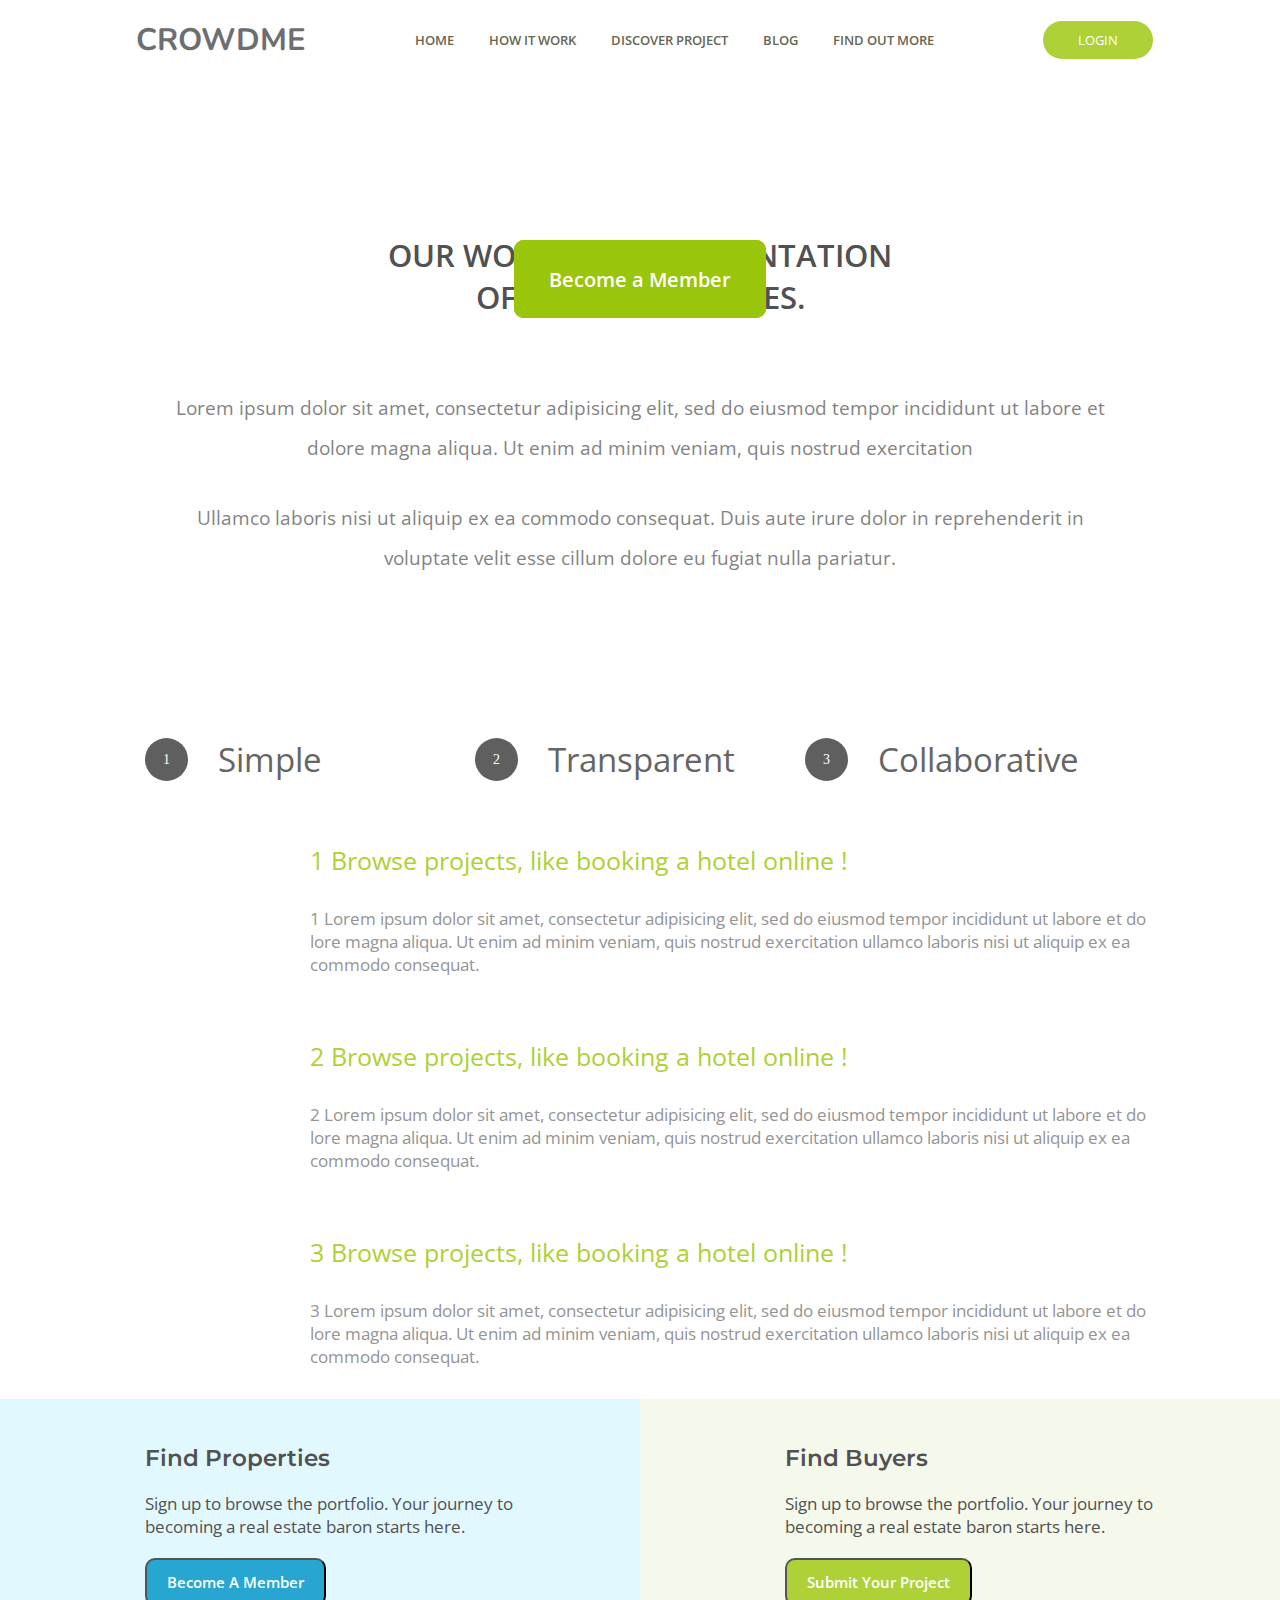
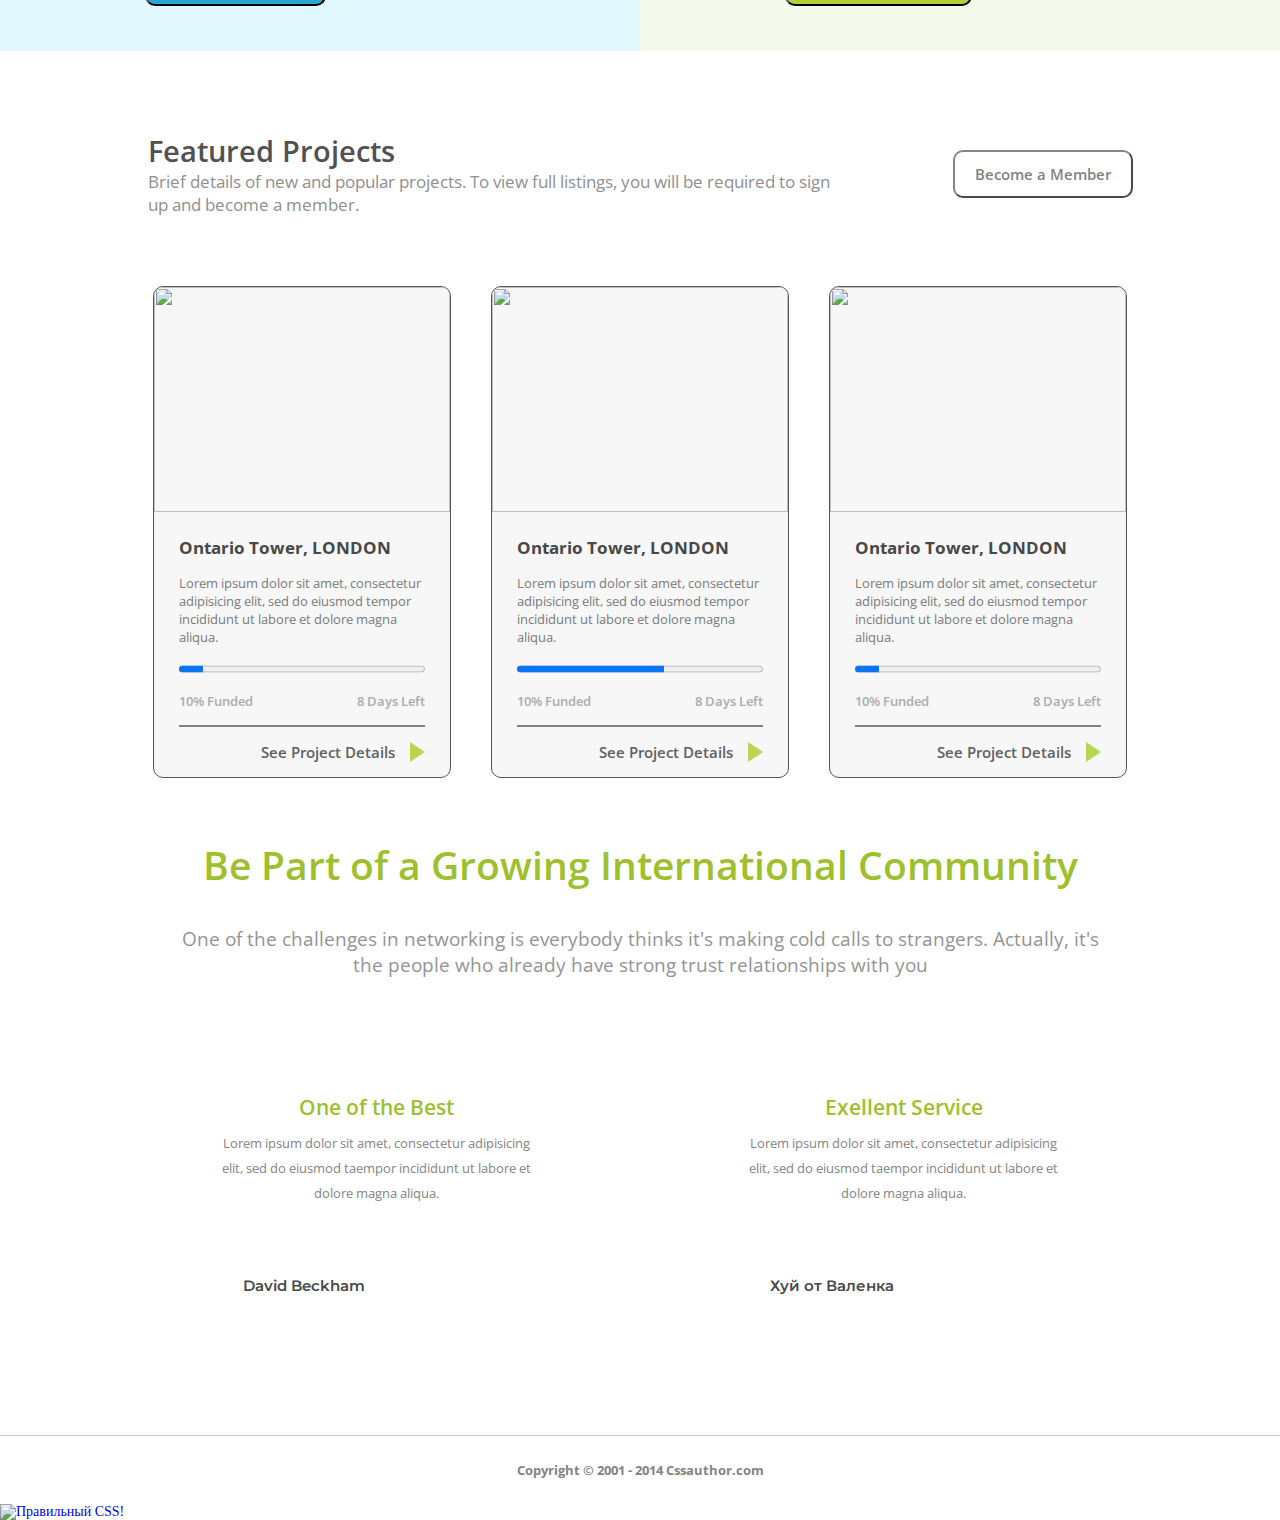
==== index.html @ 81862ed4 "Add files via upload" ====
<!DOCTYPE html>
<html>
<head>
	<meta charset="utf-8">
	<meta name="viewport" content="width=device-width, initial-scale=1">
	<title>Crowdme</title>
	<link rel="stylesheet" type="text/css" href="css/all.min.css">
	<link rel="stylesheet" type="text/css" href="css/style.css">
	<link rel="stylesheet" href="css/991.css">
	<link rel="stylesheet" href="css/767.css">
	<link rel="stylesheet" href="css/575.css">

	<link href="https://fonts.googleapis.com/css2?family=Nunito&display=swap" rel="stylesheet">
	<link href="https://fonts.googleapis.com/css2?family=Open+Sans:wght@400;600&display=swap" rel="stylesheet">
	<link href="https://fonts.googleapis.com/css2?family=Montserrat&display=swap" rel="stylesheet"></head>
<body>
	<div class="wrapper">
		<!-- ----------start top----------- -->
		<div class="top">
			<div class="wrap_top">
				<div class="logo">
					<img src="img/logo.png" alt=""> <strong>Crowdme</strong>
				</div>
				<div class="burger"></div>
				<nav class="nav">
					<ul>
						<li>
							<a href="#">home</a>
						</li>
						<li>
							<a href="#work">how it work</a>
						</li>
						<li>
							<a href="#">discover project</a>
						</li>
						<li>
							<a href="#">blog</a>
						</li>
						<li>
							<a href="#">find out more</a>
						</li>
					</ul>
				</nav>
				<div class="login">
					<a href="#">login</a>
				</div>
			</div>
		</div>
		<!-- ----------end top----------- -->
		<!-- ----------start slider1----------- -->
		<div class="slider">
			<div class="slider_item">
				<div class="bg_pic">
					<img src="img/slide1.jpg" alt="">
				</div>
				<div class="slider_text">
					<h2>
						Intellectual Property has the Shelf Life
						<br>
						<span>of a Banana.</span>
					</h2>
					<a href="#">Become a Member</a>
				</div>
			</div>
			<div class="slider_item">
				<div class="bg_pic">
					<img src="img/slide2.jpg" alt=""></div>
				<div class="slider_text">
					<h2>
						Сначала отсосать, а потом
						<br>
						<span>ба-ла-лай-ка!.</span>
					</h2>
					<a href="#">Become a Member</a>
				</div>
			</div>
			<div class="slider_item">
				<div class="bg_pic">
					<img src="img/slide3.jpg" alt=""></div>
				<div class="slider_text">
					<h2>
						Intellectual Property has the Shelf Life
						<br>
						<span>of a Banana.</span>
					</h2>
					<a href="#">Become a Member</a>
				</div>
			</div>
		</div>
		<!-- ----------end slider1----------- -->
		<!-- -------------start work------------ -->
		<div class="work" id="work">
			<img src="img/sber.png" alt="">
			<h1>
				Our work is the presentation
				<br>of our capabilities.</h1>
			<p>
				Lorem ipsum dolor sit amet, consectetur adipisicing elit, sed do eiusmod tempor incididunt ut labore et dolore magna aliqua. Ut enim ad minim veniam, quis nostrud exercitation
			</p>
			<p>
				Ullamco laboris nisi ut aliquip ex ea commodo consequat. Duis aute irure dolor in reprehenderit in voluptate velit esse cillum dolore eu fugiat nulla pariatur.
			</p>
		</div>
		<!-- -------------end work------------ -->
		<!-- -------------start tabs----------- -->
		<div class="tabs_container">
			<div class="tabs">
				<div class="tab one">
					<p>Simple</p>
				</div>
				<div class="tab two">
					<p>Transparent</p>
				</div>
				<div class="tab three">
					<p>Collaborative</p>
				</div>
			</div>
			<div class="tab_text">
				<div class="tab_item">
					<div class="tab_item-pic">
						<img src="img/o4ki-1.png" alt="">
					</div>
					<div class="tab_item-text">
						<h3>1 Browse projects, like booking a hotel online !</h3>
						<p>
							1 Lorem ipsum dolor sit amet, consectetur adipisicing elit, sed do eiusmod tempor incididunt ut labore et do lore magna aliqua. Ut enim ad minim veniam, quis nostrud exercitation ullamco laboris nisi ut aliquip ex ea commodo consequat.
						</p>
					</div>
				</div>
				<div class="tab_item">
					<div class="tab_item-pic">
						<img src="img/o4ki-2.png" alt=""></div>
					<div class="tab_item-text">
						<h3>2 Browse projects, like booking a hotel online !</h3>
						<p>
							2 Lorem ipsum dolor sit amet, consectetur adipisicing elit, sed do eiusmod tempor incididunt ut labore et do lore magna aliqua. Ut enim ad minim veniam, quis nostrud exercitation ullamco laboris nisi ut aliquip ex ea commodo consequat.
						</p>
					</div>
				</div>
				<div class="tab_item">
					<div class="tab_item-pic">
						<img src="img/o4ki-3.png" alt=""></div>
					<div class="tab_item-text">
						<h3>3 Browse projects, like booking a hotel online !</h3>
						<p>
							3 Lorem ipsum dolor sit amet, consectetur adipisicing elit, sed do eiusmod tempor incididunt ut labore et do lore magna aliqua. Ut enim ad minim veniam, quis nostrud exercitation ullamco laboris nisi ut aliquip ex ea commodo consequat.
						</p>
					</div>
				</div>
			</div>
		</div>
		<!-- -------------end tabs----------- -->
		<!-- ---------start 2half--------- -->
		<div class="two_half">
			<div class="half half_l">
				<div class="half_pic">
					<img src="img/prop.png" alt=""></div>
				<div class="half_title">
					<h3>Find Properties</h3>
					<p>
						Sign up to browse the portfolio. Your journey to becoming a real estate baron starts here.
					</p>
					<button>Become A Member</button>
				</div>
			</div>
			<div class="half half_r">
				<div class="half_pic">
					<img src="img/buy.png" alt=""></div>
				<div class="half_title">
					<h3>Find Buyers</h3>
					<p>
						Sign up to browse the portfolio. Your journey to becoming a real estate baron starts here.
					</p>
					<button>Submit Your Project</button>
				</div>
			</div>
		</div>
		<!-- ---------end 2half--------- -->
		<!-- -----------start feature---------- -->
		<div class="feature">
			<div class="feature_title">
				<h3>Featured Projects</h3>
				<p>
					Brief details of new and popular projects. To view full listings, you will be required to sign up and become a member.
				</p>
			</div>
			<div class="knopka">
				<button>Become a Member</button>
			</div>
		</div>
		<!-- -----------end feature---------- -->
		<!-- ----------start cards--------- -->
		<div class="cards">
			<div class="cart">
				<div class="pic">
					<img src="img/card1.jpg" alt="">
					<div class="angle"></div>
					<div class="from"></div>
				</div>
				<h3>Ontario Tower, LONDON</h3>
				<p>
					Lorem ipsum dolor sit amet, consectetur adipisicing elit, sed do eiusmod tempor incididunt ut labore et dolore magna aliqua.
				</p>
				<div class="line">
					<progress max="100" value="10"></progress>
				</div>
				<div class="data">
					<div class="fund">
						<p>10% Funded</p>
					</div>
					<div class="days">
						<p>8 Days Left</p>
					</div>
				</div>
				<div class="see">
					<a href="">See Project Details</a>
				</div>
			</div>
			<div class="cart">
				<div class="pic">
					<img src="img/card2.jpg" alt="">
					<div class="angle"></div>
					<div class="from"></div>
				</div>
				<h3>Ontario Tower, LONDON</h3>
				<p>
					Lorem ipsum dolor sit amet, consectetur adipisicing elit, sed do eiusmod tempor incididunt ut labore et dolore magna aliqua.
				</p>
				<div class="line">
					<progress max="100" value="60"></progress>
				</div>
				<div class="data">
					<div class="fund">
						<p>10% Funded</p>
					</div>
					<div class="days">
						<p>8 Days Left</p>
					</div>
				</div>
				<div class="see">
					<a href="">See Project Details</a>
				</div>
			</div>
			<div class="cart">
				<div class="pic">
					<img src="img/card3.jpg" alt="">
					<div class="angle"></div>
					<div class="from"></div>
				</div>
				<h3>Ontario Tower, LONDON</h3>
				<p>
					Lorem ipsum dolor sit amet, consectetur adipisicing elit, sed do eiusmod tempor incididunt ut labore et dolore magna aliqua.
				</p>
				<div class="line">
					<progress max="100" value="10"></progress>
				</div>
				<div class="data">
					<div class="fund">
						<p>10% Funded</p>
					</div>
					<div class="days">
						<p>8 Days Left</p>
					</div>
				</div>
				<div class="see">
					<a href="">See Project Details</a>
				</div>
			</div>
		</div>
		<!-- ----------end cards--------- -->
		<!-- ----------start part----------- -->
		<div class="bg_part">
			<div class="part">
				<h2>Be Part of a Growing International Community</h2>
				<p>
					One of the challenges in networking is everybody thinks it's making cold calls to strangers. Actually, it's the people who already have strong trust relationships with you
				</p>
				<div class="talk">
					<div class="talk_l">
						<div class="talk_title">
							<h3>One of the Best</h3>
							<p>
								Lorem ipsum dolor sit amet, consectetur adipisicing elit, sed do eiusmod taempor incididunt ut labore et dolore magna aliqua.
							</p>
						</div>
						<div class="man">
							<div class="man_pic">
								<img src="img/man1.jpg" alt=""></div>
							<div class="man_name">
								<p>David Beckham</p>
							</div>
						</div>
					</div>
					<div class="talk_r">
						<div class="talk_title">
							<h3>Exellent Service</h3>
							<p>
								Lorem ipsum dolor sit amet, consectetur adipisicing elit, sed do eiusmod taempor incididunt ut labore et dolore magna aliqua.
							</p>
						</div>
						<div class="man">
							<div class="man_pic">
								<img src="img/man2.jpg" alt=""></div>
							<div class="man_name">
								<p>Хуй от Валенка</p>
							</div>
						</div>
					</div>
				</div>
			</div>
		</div>
		<!-- ----------end part----------- -->
		<!-- ----------start sub-------- -->
		<div class="sub">
			<img src="img/Layer_25.png" alt=""></div>
		<!-- ----------end sub-------- -->
		<!-- ----------start footer------- -->
		<footer class="footer">
			<h3>Copyright © 2001 - 2014  Cssauthor.com</h3>
		</footer>
		<!-- ----------end footer------- -->

	</div>

	<p>
		<a href="https://jigsaw.w3.org/css-validator/check/referer">
			<img style="border:0;width:88px;height:31px"
            src="https://jigsaw.w3.org/css-validator/images/vcss"
            alt="Правильный CSS!" />
		</a>
	</p>

	<script src="js/jquery-3.5.1.min.js"></script>
	<script src="js/slick.min.js"></script>
	<script src="js/script.js"></script>
</body>
</html>
---- css/style.css ----
* {
    margin: 0;
    padding: 0;
    box-sizing: border-box;
    outline: none;
   }
   a {
   	text-decoration: none;
   }
body {
	font-size: 14px;
	}
	/*----------start top-----------*/
.wrapper {
	width: 100%;
}
.top {
	width: 100%;
}
.wrap_top {
	max-width: 1055px;
	padding: 0 15px;
	margin: 0 auto;
	display: flex;
	justify-content: space-between;
	align-items: center;
	padding-top: 1.2rem;
	padding-bottom: 1.2rem;
}
.logo img {
	margin-right: 5px;
}
.logo strong {
color: #6d6e70;
font-family: Nunito;
font-size: 31px;
text-transform: uppercase;
}
.burger {
	display: none;
}
.nav {
	padding: 0 10px;
}
nav ul {
	display: flex;
}
nav li {
	list-style: none;
	margin-right: 35px;
}
nav li:last-child {
	margin-right: 0;
}
nav li a {
	text-decoration: none;
	color: #665;
	font-family: "Open Sans";
	font-size: 13px;
	font-weight: 600;
	text-transform: uppercase;
}
nav li a:hover {
	text-decoration: underline;
}
.login a {
	color: #fff;
	font-family: "Open Sans";
	font-size: 13px;
	font-weight: 400;
	text-transform: uppercase;
	padding: 10px 35px;
	background-color: #add136;
	border-radius: 20px;
	text-decoration: none;
}
.login a:hover {
	font-size: 15px;
	padding: 8px 31px;
	font-weight: 600;
	background-color: #99c50a;
}
/*----------end top-----------*/
/*----------start slider1-----------*/
.slider {
	max-width: 100%;
	position: relative;
}
.slider_item {
	position: relative;
	width: 100%;
}
.bg_pic	{
	background-color: #000;
}
.bg_pic img {
	width: 100%;
	opacity: 0.5;
	display: block;
}
.slider_text {
	position: absolute;;
	text-align: center;
	top: 0;
	bottom: 0;
	left: 0;
	right: 0;
	margin: auto;
	display: flex;
	flex-direction:column;
	align-items: center;
	justify-content: space-around;
}
.slider h2 {
	color: #fff;
	font-family: "Open Sans";
	/*font-size: 49px;*/
	font-weight: 600;
	line-height: 77px;
/*	padding-top: 10rem;
	padding-bottom: 5rem;*/
	font-size: calc(14px + 35 * (100vw / 1055));
}
 .slider h2 span {
	color: #fff;
	font-family: "Open Sans";
	font-weight: 400;
	/*font-size: 35px;*/
	font-size: calc(12px + 23 * (100vw / 1055));
}
.slider a {
	color: #fff;
	font-family: "Open Sans";
	/*font-size: 19px;*/
	font-weight: 600;
	padding: 25px 35px;
	background-color: #99c50a;
	border-radius: 10px;
	font-size: calc(12px + 7 * (100vw / 1055));
	}
/*---------------*/
.slick-track {
	display: flex;
}
.slick-list {
	overflow: hidden;
}
.slider .slick-arrow {
	font-size: 0;
	border: none;
	position: absolute;
	bottom: 3rem;
}
.slick-prev {
	background-color: transparent;
	right:10rem;
	z-index: 2
}
.slick-prev:before {
	font-family: "Font Awesome 5 Free";
	font-weight: 900; 
	content: "\f053";
	font-size: 40px;
	display: block;
	color: #fff;
}
.slick-next {
	background-color: transparent;
	right: 5rem;
	/*right: 100px;*/
}
.slick-next:before {
	/*right: 0.5rem;*/
	font-family: "Font Awesome 5 Free";
	font-weight: 900; 
	content: "\f054";
	font-size: 40px;
	display: block;
	color: #fff;
}
button {
	outline: none;
}
/*----------end slider1-----------*/
/*-------------start work------------*/
.work {
	max-width: 980px;
	margin: 0 auto;
	text-align: center;
	padding: 100px 15px 160px;
}
.work img {
	padding-bottom: 50px;
}
.work h1 {
color: #515151;
font-family: "Open Sans";
font-size: 31px;
font-weight: 600;
text-transform: uppercase;
padding-bottom: 70px;
}
.work p {
opacity: 0.71;
color: #515151;
font-family: "Open Sans";
font-size: 19px;
font-weight: 400;
line-height: 2.5rem;
}
.work p:last-child {
	padding-top: 30px;
}
/*-------------end work------------*/
/*-------------start tabs-----------*/
.tabs_container {
	max-width: 1020px;
	margin: 0 auto;
}
.tabs {
	display: flex;
	flex-wrap: wrap;
	padding: 0 15px;
}
.tab {
	flex: 1 1 33.333%;
	display: flex;
	align-items: center;
	padding-bottom: 30px;
}
.tab:before {
	
	width: 43px;
	height: 43px;
	border-radius: 50%;
	background-color: #5f5f5f;
	color: #fff;
	display: flex;
	justify-content: center;
	align-items: center;
	margin-right: 30px;
	cursor: pointer;
}
.one:before {
	content:"1";
}
.two:before {
	content:"2";
}
.three:before {
	content:"3";
}
.tab.active {
	border-bottom: 2px solid #add137;
}
.tab.active:before {
	background-color: #add136;
}
.tab p {
color: #656565;
font-family: "Open Sans";
font-size: 33px;
cursor: pointer;
line-height: 20px;
}
.tab_item {
	display: flex;
	align-items: center;
}
.tab_item-pic {
	padding: 90px;
}
.tab_item-text h3 {
color: #add136;
font-family: "Open Sans";
font-size: 25px;
font-weight: 400;
padding-bottom: 30px;
}
.tab_item-text p {
opacity: 0.67;
color: #606060;
font-family: "Open Sans";
font-size: 17px;
font-weight: 400;
}
/*-------------end tabs-----------*/
/*---------start 2half---------*/
.two_half {
	display: flex;
}
.half {
	width: 50%;
	display: flex;
	align-items: center;
	padding: 45px 75px;
}
.half_pic {
	padding-right: 70px;
}
.half_title {
	
}
.half_title h3 {
color: #515151;
font-family: Montserrat;
font-size: 23px;
font-weight: 600;
padding-bottom: 20px;
}
.half_title p {
color: #515151;
font-family: "Open Sans";
font-size: 17px;
font-weight: 400;
padding-bottom: 20px;
}
.half_l {
	background-color: #e2f8ff;
	justify-content: flex-end;
}
.half_r {
	background-color: #f5f9eb;
}
.half button {
	color: #fff;
	font-family: "Open Sans";
	font-size: 15px;
	font-weight: 600;
	padding: 12px 20px;
	border-radius: 10px;
	cursor: pointer;
}
.half_l button {
	background-color: #26a6d1;
}
.half_r button {
	background-color: #add136;
}
/*---------end 2half---------*/
/*-----------start feature----------*/
.feature {
	max-width: 1045px;
	margin: 0 auto;
	padding:80px 15px 70px;
	display: flex;
	align-items: center;
	justify-content: space-between;
}
.feature_title {
	flex: 0 1 auto;
	padding: 0 100px 0 15px;
}
.feature_title h3 {
color: #515151;
font-family: "Open Sans";
font-size: 29px;
font-weight: 600;
}
.feature_title p {
color: #8f8f8f;
font-family: "Open Sans";
font-size: 17px;
}
.knopka {
	flex: 1 0 auto;
	padding: 0 15px;
}
.knopka button {
	opacity: 0.71;
	color: #515151;
	font-family: "Open Sans";
	font-size: 15px;
	font-weight: 600;
	padding: 12px 20px;
	border-radius: 10px;
	background-color: transparent;
	cursor: pointer;
}
.knopka button:hover {
	background-color: #ccc;
}
/*-----------end feature----------*/
/*----------start cards---------*/
.cards {
	max-width: 1055px;
	margin: 0 auto;
	padding: 0 20px;
	display: flex;
	padding-bottom: 60px;
}
.cart {
	flex:0 1 33.33%;
	padding: 0 25px;
	border: 1px solid #555;
	border-radius: 10px;
	background-color: #f7f7f7;
	margin: 0 20px;
	position: relative;
	/*z-index: 3;*/
}
.pic {
	margin: 0 -25px;
	padding-bottom: 20px;
	position: relative;
	z-index: 5;
}
.cart img {
	height: 225px;
	width: 100%;
	object-fit: cover;
	border-radius:10px 10px 0 0;
}
.cart h3 {
	color: #484848;
	font-family: "Open Sans";
	font-size: 17px;
	font-weight: 700;
	padding-bottom: 15px;
}
	.cart p {
	opacity: 0.71;
	color: #484848;
	font-family: "Open Sans";
	font-size: 13px;
	font-weight: 400;
}
.angle {
	position: absolute;
	background-image: url(../img/new.png);
	width: 75px;
	height: 75px;
	top: -2px;
	left: -2px;
}
.from {
	position: absolute;
	width: 140px;
	height: 35px;
	background-image: url(../img/from.jpg);
	right: 10px;
	bottom: 40px;
	border-radius: 5px;
}
.line {
	padding: 15px 0;
}
.line progress{
	width: 100%;
}
.data {
	display: flex;
	justify-content: space-between;
	border-bottom: 2px solid grey;
	padding-bottom: 15px;
	margin-bottom: 15px;
}
.data p {
color: #8d8d8d;
font-family: "Open Sans";
font-size: 13px;
font-weight: 600;
}
.see {
	text-align: right;
	padding-bottom: 15px;
	padding-right: 30px;
	position: relative;
}
.see a {
opacity: 0.85;
color: #484848;
font-family: "Open Sans";
font-size: 15px;
font-weight: 600;
}
.see a:after {
	content: "";
	width: 0;
	height: 0;
	border-top: 10px solid transparent;
	border-left: 15px solid #add136;
	border-bottom: 10px solid transparent;
	position: absolute;
	right: 0;
}
/*----------end cards---------*/
/*----------start part-----------*/
.bg_part {
	background: url(../img/bg_part.jpg) center / cover;
	width: 100%;
}
.part {
	max-width: 955px;
	margin: 0 auto;
	text-align: center;
	padding: 0 15px 60px;
}
.part h2 {
color: #9ec02d;
font-family: "Open Sans";
font-size: 39px;
font-weight: 600;
padding-bottom: 35px;
}
.part p {
color: #949494;
font-family: "Open Sans";
font-size: 19px;
}
.talk {
	display: flex;
	justify-content: space-between;
}
.talk_l,
.talk_r {
	flex:0 1 43%;
}
.talk_l {}
.talk_r {}
.talk_title {
	background-color: #fff;
	margin-bottom: 50px;
	margin-top: 90px;
	padding: 25px 40px 20px;
	border-radius: 10px;
	position: relative;
}
.talk_title:before {
	content: "";
	width: 0;
	height: 0;
	border-top: 30px solid transparent;
	border-right: 30px solid #fff;
	border-bottom: 30px solid transparent;
	position: absolute;
	left: 5rem;
	bottom: -1.5rem;
	transform: rotate(45deg);
}
.talk_title h3 {
	color: #9ec02d;
	font-family: "Open Sans";
	font-size: 21px;
	font-weight: 600;
	padding-bottom: 10px;
}
.talk_title p {
	color: #848484;
	font-family: "Open Sans";
	font-size: 13px;
	line-height:25px;
}
.man {
	display: flex;
	padding-left: 45px;
	align-items: center;
}
.man_pic {
	padding-right: 20px;
}
.man_name {}
.man_name p {
color: #494949;
font-family: Montserrat;
font-size: 15px;
font-weight: 600;
}
/*----------end part-----------*/
/*----------start sub--------*/
.sub {
	display: flex;
	justify-content: center;
	align-items: center;
	padding: 40px 140px;
	border-bottom: 1px solid #ccc;
}
.sub img {
	width: 100%;
}
/*----------end sub--------*/
/*----------start footer-------*/
.footer {
	display: flex;
	justify-content: center;
	align-items: center;
	padding: 25px 0;
}
.footer h3 {
color: #848484;
font-family: "Open Sans";
font-size: 13px;
}
/*----------end footer-------*/
---- css/991.css ----
@media (max-width:991px) {
	.wrap_top{
	flex-wrap: wrap;
	}
	.logo {
		width: 50%;
		display: flex;
		justify-content: center;
		align-items: center;
		order: 1;
	}
	.login {
		width: 50%;
		display: flex;
		justify-content: center;
		align-items: center;
		order: 2;
	}
	.nav {
		width: 100%;
		display: flex;
		justify-content: center;
		align-items: center;
		order: 3;
		padding-top: 20px;
	}
	.tab {
	flex: 0 1 50%;
	padding-bottom: 5px;
	margin-bottom: 10px;
	}
	.tab_text {
		padding: 0 15px;
	}
	.tab_item-pic {
    padding: 90px 90px 90px 40px;
	}
	.two_half {
		flex-wrap: wrap;
	}
	.half {
		width: 100%;
	}
}
---- css/767.css ----
@media (max-width: 767px) {
	.slider h2 {
		line-height: 40px;
	}
	.feature {
		flex-wrap: wrap;
		padding-top: 20px;
	}
	.feature_title {
		padding-bottom: 20px;
	}
	.cards {
		flex-wrap: wrap;
		padding: 0;
	}
	.cart {
		flex: 1 1 46%;
		margin: 10px;
	}
}
---- css/575.css ----
@media (max-width:575px) {
	.wrap_top {
		/*padding-bottom: 0;*/
	}
	.burger {
		display: block;;
		width: 40px;
		height: 40px;
		border: 2px solid #99c50a;
		order:3;
		margin: 20px auto 0;
		display: flex;
		justify-content: center;
		align-items: center;
		cursor: pointer;
	}
	.burger:before {
		font-family: "Font Awesome 5 Free"; 
		font-weight: 900; 
		content: "\f0c9";
		font-size: 30px;
		color: #99c50a;
	}
	.burger.active:before {
		font-family: "Font Awesome 5 Free"; 
		font-weight: 900; 
		content: "\f00d";
		font-size: 30px;
		color: #99c50a;
	}
	.nav {
		margin-top: -500px;
		transition: 1s;
	}
	.nav ul {
		display: block;
		width: 100%;
	}
	.nav li:nth-child(odd) {
		background-color: rgba(0, 255, 0, 0.1);
	}
	.nav li:last-child {
		margin-right: 35px;
	}
	.nav.active {
		margin-top: 0;
	}
	.nav li a {
		font-size: 20px;
	}
	.nav li a:hover {
		text-decoration: none;
	}
	.slider_text {
		padding-bottom: 10px;
		padding-top: 10px;
	}
	.slider h2 {
		line-height: 30px;
	}
	.slider a {
		padding: 10px 20px;
	}
	/*---------------------------*/
	.slider .slick-arrow {
	bottom: 0rem;
	}
	.slick-prev {
		left:2rem;
	}
	.slick-prev:before {
		font-size: 30px;
	}
	.slick-next {
		background-color: transparent;
		right: 2rem;
	}
	.slick-next:before {
		font-size: 30px;
	}
/*------------------------*/
	.work {
	padding: 20px 15px;
	}
	.work img,
	.work h1 {
		padding-bottom: 20px;
	}
	.tab_item {
		flex-wrap: wrap;
		justify-content: center;
		align-items: center;
		padding-top: 20px;
		padding-bottom: 20px;
	}
	.tab_item h3 {
		padding: 30px 0 10px;
	}
	.tab_item-pic {
		order: 1;
		padding: 0;
	}
	.tab_item-text {
		order: 2;
		width: 100%;
	}
	.half {
		flex-wrap: wrap;
		justify-content: flex-start;
		padding: 20px;
	}
	.feature {
		padding: 20px 15px;
	}
	.cart {
		flex: 1 1 100%;
	}
	.talk {
		flex-wrap: wrap;
	}
	.talk_l,
	.talk_r {
		flex: 1 1 100%
	}
	.sub {
		padding: 20px;
	}
}
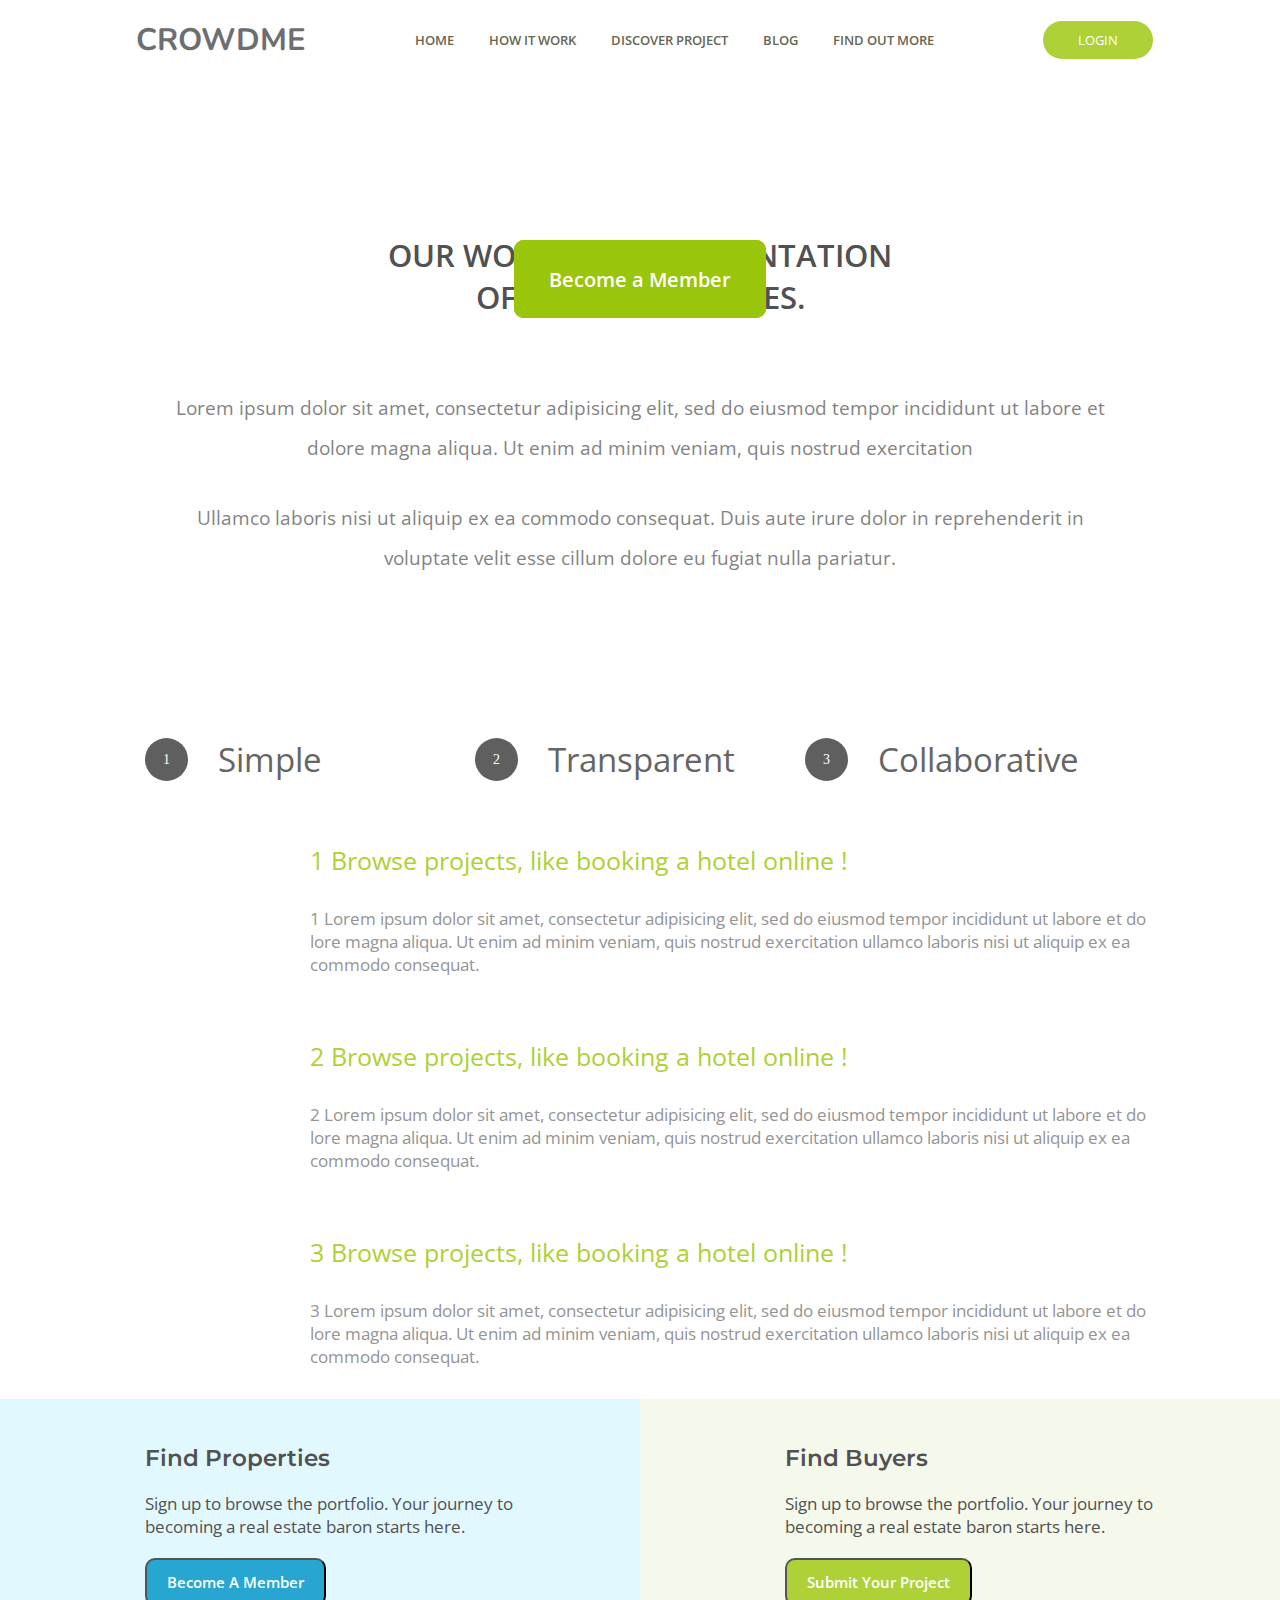
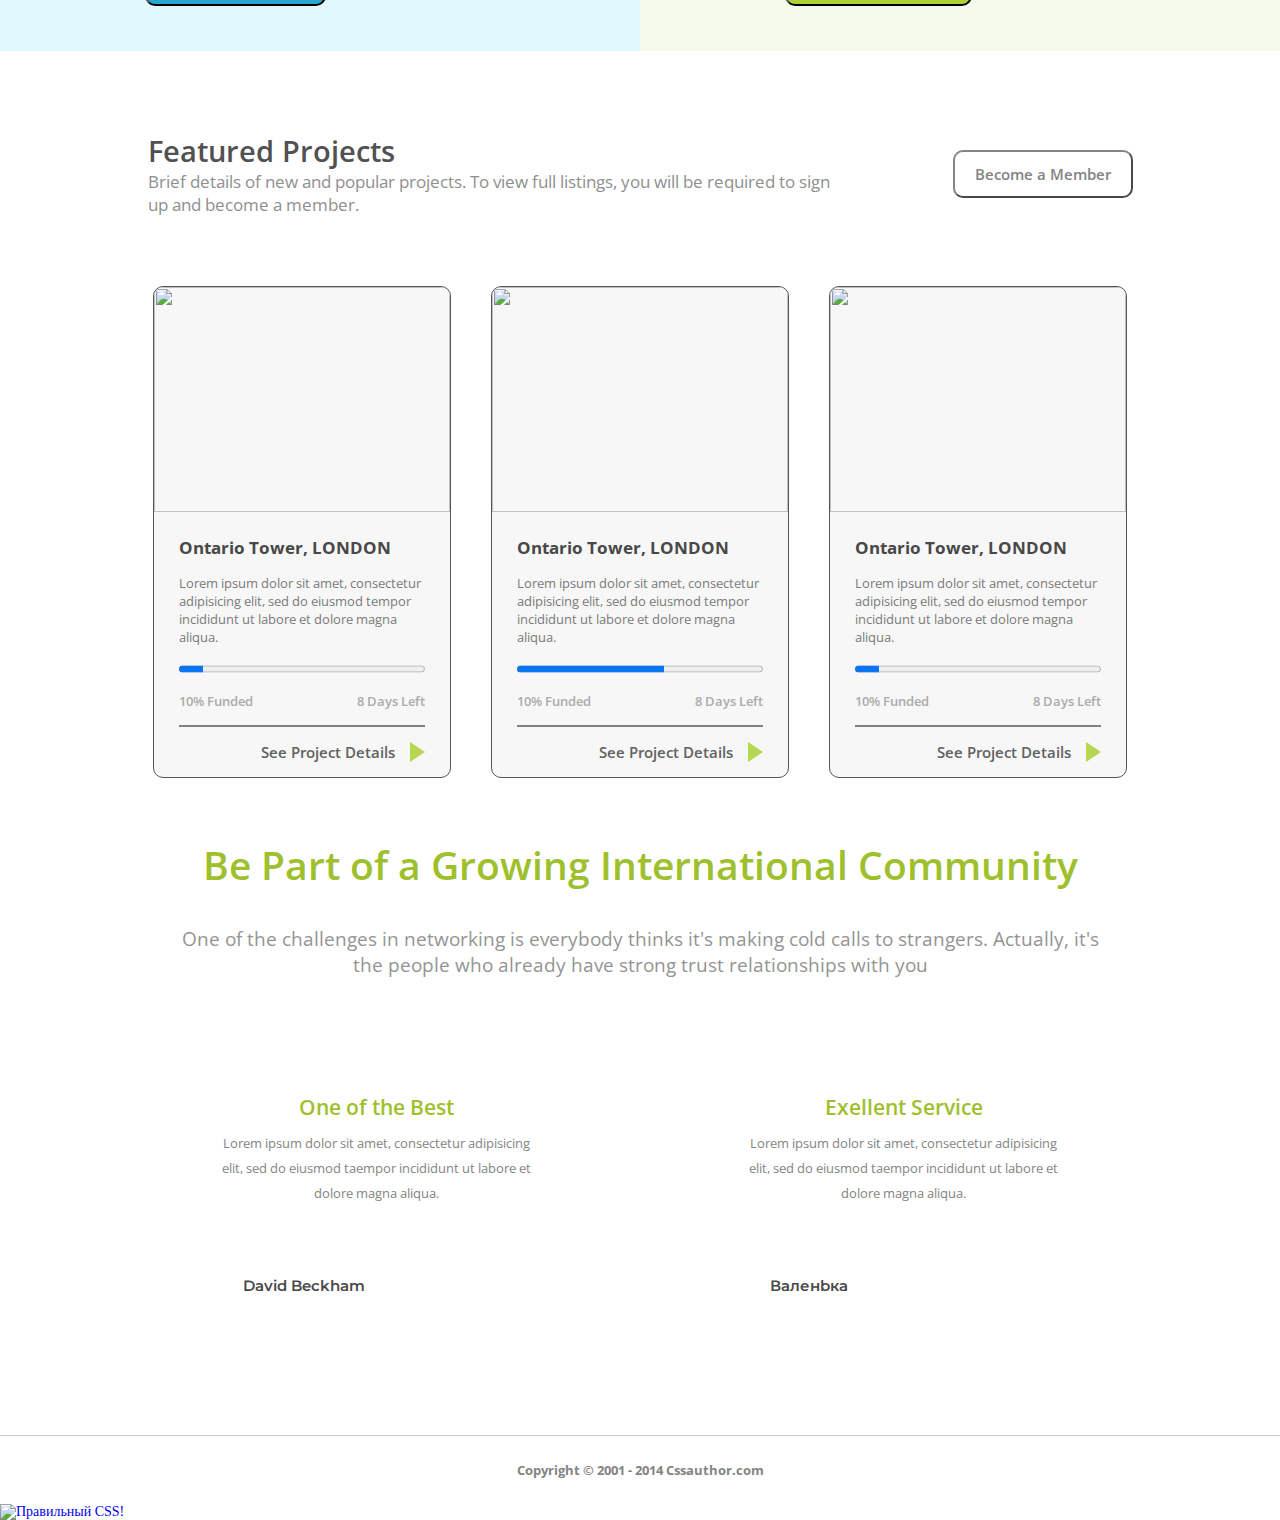
==== commit 4d5856d8: "Update index.html" ====
--- a/index.html
+++ b/index.html
@@ -67,7 +67,7 @@
 					<img src="img/slide2.jpg" alt=""></div>
 				<div class="slider_text">
 					<h2>
-						Сначала отсосать, а потом
+						Intellectual Property has the Shelf Life
 						<br>
 						<span>ба-ла-лай-ка!.</span>
 					</h2>
@@ -79,7 +79,7 @@
 					<img src="img/slide3.jpg" alt=""></div>
 				<div class="slider_text">
 					<h2>
-						Intellectual Property has the Shelf Life
+						Третий слайд
 						<br>
 						<span>of a Banana.</span>
 					</h2>
@@ -302,7 +302,7 @@
 							<div class="man_pic">
 								<img src="img/man2.jpg" alt=""></div>
 							<div class="man_name">
-								<p>Хуй от Валенка</p>
+								<p>Валенbка</p>
 							</div>
 						</div>
 					</div>
@@ -334,4 +334,4 @@
 	<script src="js/slick.min.js"></script>
 	<script src="js/script.js"></script>
 </body>
-</html>+</html>
